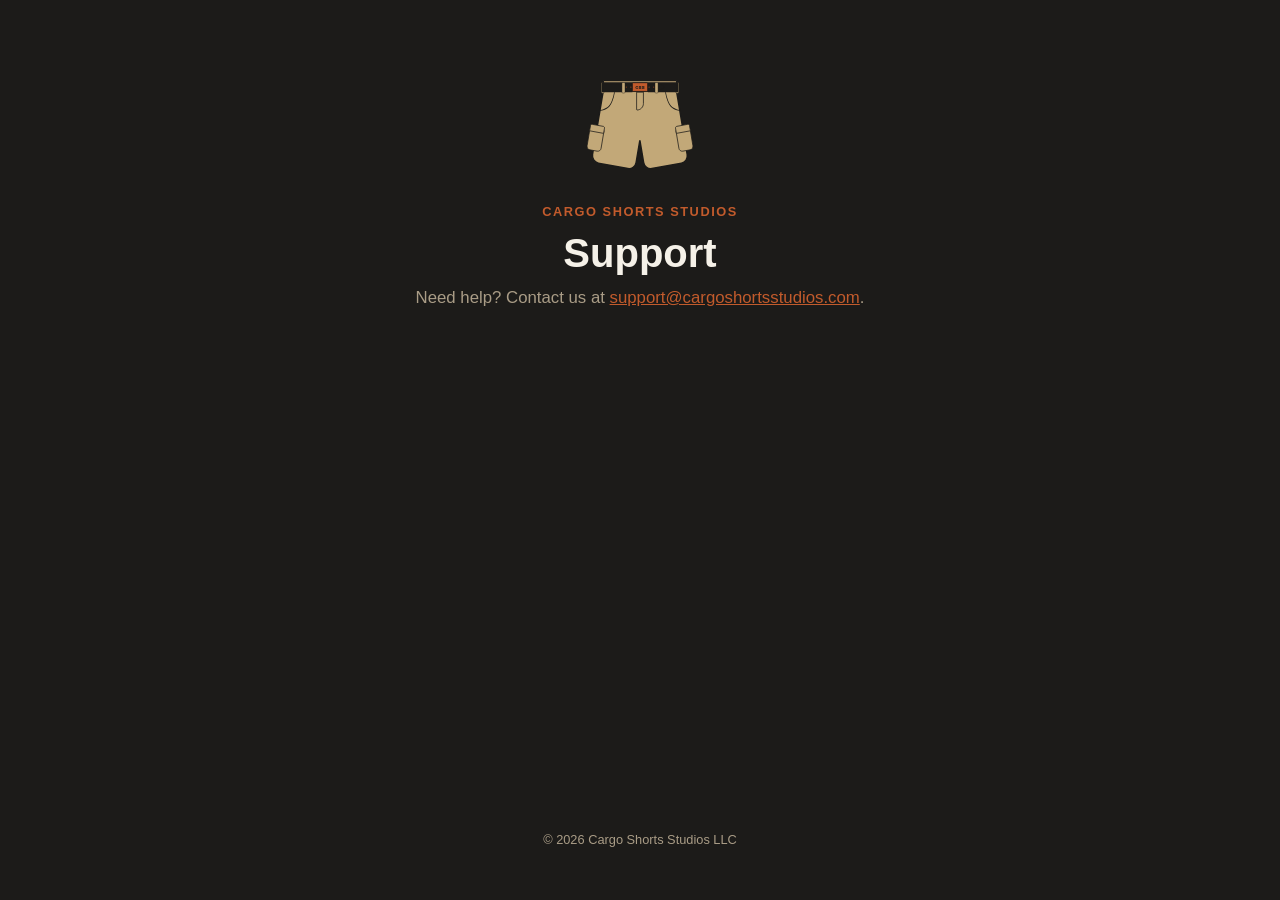
==== support/index.html @ 5e61dc68 "Add support page Co-Authored-By: Claude Sonnet 5 <noreply@anthropic.com>" ====
<!DOCTYPE html>
<html lang="en">
<head>
  <meta charset="UTF-8" />
  <meta name="viewport" content="width=device-width, initial-scale=1.0" />
  <title>Support — Cargo Shorts Studios</title>
  <meta name="description" content="Get support for Cargo Shorts Studios apps." />
  <link rel="icon" href="/assets/icon.svg" type="image/svg+xml" />
  <link rel="stylesheet" href="/style.css" />
</head>
<body>
  <main class="wrap">
    <a href="/"><img class="logo" src="/assets/logo.svg" alt="Cargo Shorts Studios" width="120" height="120" /></a>
    <p class="eyebrow">Cargo Shorts Studios</p>
    <h1>Support</h1>
    <p class="sub">Need help? Contact us at <a href="mailto:support@cargoshortsstudios.com">support@cargoshortsstudios.com</a>.</p>
  </main>
  <footer>
    <p>&copy; <span id="year"></span> Cargo Shorts Studios LLC</p>
  </footer>
  <script>
    document.getElementById('year').textContent = new Date().getFullYear();
  </script>
</body>
</html>
---- style.css ----
:root {
  color-scheme: light dark;
  --bg: #1c1b19;
  --fg: #f5f1e8;
  --muted: #a99c86;
  --accent: #c25b2c;
  --khaki: #c2a878;
}

* {
  box-sizing: border-box;
}

img {
  display: block;
  max-width: 100%;
}

html, body {
  min-height: 100%;
  margin: 0;
}

body {
  background: var(--bg);
  color: var(--fg);
  font-family: -apple-system, BlinkMacSystemFont, "Segoe UI", Roboto, Helvetica, Arial, sans-serif;
  min-height: 100vh;
  display: flex;
  flex-direction: column;
  align-items: center;
  text-align: center;
  padding: 64px 24px 24px;
}

.wrap {
  max-width: 560px;
}

.back-link {
  display: block;
  color: var(--muted);
  text-decoration: none;
  font-size: 0.85rem;
  margin-bottom: 24px;
}

.back-link:hover {
  color: var(--accent);
}

.logo {
  width: 120px;
  height: 120px;
  margin: 0 auto 20px;
}

.logo--rounded {
  border-radius: 26px;
}

.eyebrow {
  letter-spacing: 0.12em;
  text-transform: uppercase;
  font-size: 0.8rem;
  color: var(--accent);
  margin: 0 0 12px;
  font-weight: 600;
}

h1 {
  font-size: clamp(1.75rem, 4vw, 2.5rem);
  margin: 0 0 12px;
}

.sub {
  color: var(--muted);
  margin: 0 0 32px;
  font-size: 1.05rem;
}

.apps {
  margin-top: 8px;
}

.apps-heading {
  font-size: 0.95rem;
  text-transform: uppercase;
  letter-spacing: 0.08em;
  color: var(--muted);
  margin: 0 0 16px;
  font-weight: 600;
}

.apps-grid {
  display: flex;
  flex-wrap: wrap;
  justify-content: center;
  gap: 16px;
}

.app-card {
  position: relative;
  display: flex;
  align-items: center;
  gap: 12px;
  min-width: 220px;
  padding: 16px 18px;
  border: 1px solid rgba(255, 255, 255, 0.12);
  border-radius: 12px;
  background: rgba(255, 255, 255, 0.04);
  text-decoration: none;
  color: var(--fg);
  text-align: left;
  transition: border-color 0.15s ease, background 0.15s ease;
}

.app-card:hover,
.app-card:focus-visible {
  border-color: var(--accent);
  background: rgba(255, 255, 255, 0.07);
  outline: none;
}

.app-card__icon {
  width: 48px;
  height: 48px;
  border-radius: 12px;
  flex-shrink: 0;
}

.app-card__body {
  display: flex;
  flex-direction: column;
  gap: 4px;
}

.app-card__name {
  font-weight: 600;
  font-size: 1.05rem;
}

.app-card__tag {
  color: var(--muted);
  font-size: 0.85rem;
}

.app-card__tooltip {
  position: absolute;
  left: 0;
  right: 0;
  bottom: calc(100% + 10px);
  background: var(--bg);
  border: 1px solid var(--accent);
  border-radius: 10px;
  padding: 12px 14px;
  font-size: 0.85rem;
  line-height: 1.4;
  color: var(--fg);
  text-align: left;
  opacity: 0;
  visibility: hidden;
  transform: translateY(4px);
  transition: opacity 0.15s ease, transform 0.15s ease;
  z-index: 1;
  pointer-events: none;
}

.app-card:hover .app-card__tooltip,
.app-card:focus-visible .app-card__tooltip {
  opacity: 1;
  visibility: visible;
  transform: translateY(0);
}

.store-badges {
  display: flex;
  flex-wrap: wrap;
  justify-content: center;
  gap: 14px;
  margin-top: 8px;
}

.badge {
  display: flex;
  flex-direction: column;
  align-items: flex-start;
  gap: 2px;
  min-width: 170px;
  padding: 10px 16px;
  border: 1px solid rgba(255, 255, 255, 0.15);
  border-radius: 10px;
  color: var(--muted);
}

.badge--disabled {
  opacity: 0.55;
  cursor: not-allowed;
}

.badge__eyebrow {
  font-size: 0.7rem;
  text-transform: uppercase;
  letter-spacing: 0.06em;
}

.badge__name {
  font-size: 1rem;
  font-weight: 600;
  color: var(--fg);
}

.bar {
  width: 100%;
  height: 6px;
  background: rgba(255, 255, 255, 0.1);
  border-radius: 999px;
  overflow: hidden;
}

.bar span {
  display: block;
  width: 40%;
  height: 100%;
  background: var(--accent);
  border-radius: 999px;
  animation: slide 1.6s ease-in-out infinite;
}

@keyframes slide {
  0% { transform: translateX(-100%); }
  100% { transform: translateX(350%); }
}

footer {
  margin-top: auto;
  padding-top: 40px;
  padding-bottom: 16px;
  color: var(--muted);
  font-size: 0.8rem;
  display: flex;
  flex-direction: column;
  align-items: center;
  gap: 8px;
}

.footer-nav {
  display: flex;
  gap: 8px;
  align-items: center;
}

.footer-nav a {
  color: var(--muted);
  text-decoration: none;
}

.footer-nav a:hover {
  color: var(--accent);
}

a {
  color: var(--accent);
}

body.legal {
  align-items: center;
  padding-top: 48px;
}

body.legal .wrap {
  max-width: 720px;
  width: 100%;
}

body.legal .legal-header {
  text-align: center;
  margin-bottom: 40px;
}

.legal-meta {
  color: var(--muted);
  font-size: 0.9rem;
  margin: 0 0 32px;
}

.legal article {
  text-align: left;
  line-height: 1.6;
}

.legal article h2 {
  font-size: 1.35rem;
  margin: 40px 0 12px;
  border-top: 1px solid rgba(255, 255, 255, 0.12);
  padding-top: 32px;
}

.legal article h2:first-child {
  border-top: none;
  padding-top: 0;
  margin-top: 0;
}

.legal article h3 {
  font-size: 1.1rem;
  margin: 24px 0 10px;
  color: var(--khaki);
}

.legal article p {
  margin: 0 0 16px;
  color: var(--fg);
}

.legal article ul {
  margin: 0 0 16px;
  padding-left: 1.25em;
}

.legal article li {
  margin-bottom: 8px;
}

.legal article table {
  width: 100%;
  border-collapse: collapse;
  margin: 0 0 24px;
  font-size: 0.9rem;
}

.legal article th,
.legal article td {
  border: 1px solid rgba(255, 255, 255, 0.15);
  padding: 8px 10px;
  text-align: left;
  vertical-align: top;
}

.legal article th {
  background: rgba(255, 255, 255, 0.05);
}
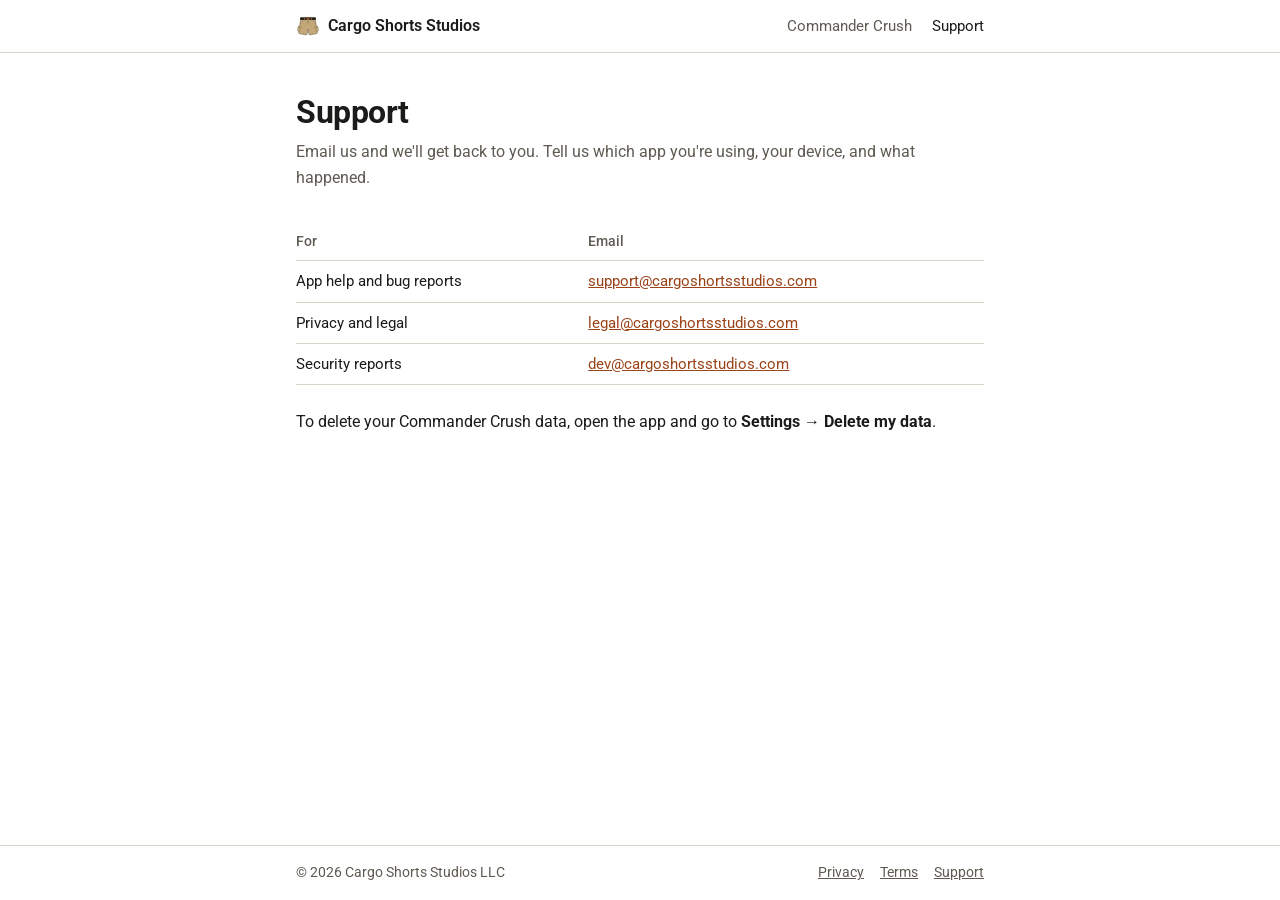
==== commit 9dfec935: "Redesign site as a plain, utilitarian layout Replace the centered hero/card look with a left-aligned" ====
--- a/support/index.html
+++ b/support/index.html
@@ -4,19 +4,51 @@
   <meta charset="UTF-8" />
   <meta name="viewport" content="width=device-width, initial-scale=1.0" />
   <title>Support — Cargo Shorts Studios</title>
-  <meta name="description" content="Get support for Cargo Shorts Studios apps." />
+  <meta name="description" content="Contact Cargo Shorts Studios for app support, legal questions, or security reports." />
   <link rel="icon" href="/assets/icon.svg" type="image/svg+xml" />
+  <link rel="preconnect" href="https://fonts.googleapis.com" />
+  <link rel="preconnect" href="https://fonts.gstatic.com" crossorigin />
+  <link rel="stylesheet" href="https://fonts.googleapis.com/css2?family=Roboto:ital,wght@0,400;0,500;0,700;1,400&display=swap" />
   <link rel="stylesheet" href="/style.css" />
 </head>
 <body>
-  <main class="wrap">
-    <a href="/"><img class="logo" src="/assets/logo.svg" alt="Cargo Shorts Studios" width="120" height="120" /></a>
-    <p class="eyebrow">Cargo Shorts Studios</p>
-    <h1>Support</h1>
-    <p class="sub">Need help? Contact us at <a href="mailto:support@cargoshortsstudios.com">support@cargoshortsstudios.com</a>.</p>
+  <header class="site-header">
+    <div class="wrap">
+      <a class="site-name" href="/"><img src="/assets/logo.svg" alt="" width="24" height="24" />Cargo Shorts Studios</a>
+      <nav class="site-nav" aria-label="Primary">
+        <a href="/commandercrush.html">Commander Crush</a>
+        <a href="/support/" aria-current="page">Support</a>
+      </nav>
+    </div>
+  </header>
+  <main>
+    <div class="wrap">
+      <h1>Support</h1>
+      <p class="lede">Email us and we'll get back to you. Tell us which app you're using, your device, and what happened.</p>
+
+      <table>
+        <thead>
+          <tr><th scope="col">For</th><th scope="col">Email</th></tr>
+        </thead>
+        <tbody>
+          <tr><td>App help and bug reports</td><td><a href="mailto:support@cargoshortsstudios.com">support@cargoshortsstudios.com</a></td></tr>
+          <tr><td>Privacy and legal</td><td><a href="mailto:legal@cargoshortsstudios.com">legal@cargoshortsstudios.com</a></td></tr>
+          <tr><td>Security reports</td><td><a href="mailto:dev@cargoshortsstudios.com">dev@cargoshortsstudios.com</a></td></tr>
+        </tbody>
+      </table>
+
+      <p>To delete your Commander Crush data, open the app and go to <strong>Settings &rarr; Delete my data</strong>.</p>
+    </div>
   </main>
   <footer>
-    <p>&copy; <span id="year"></span> Cargo Shorts Studios LLC</p>
+    <div class="wrap">
+      <p>&copy; <span id="year"></span> Cargo Shorts Studios LLC</p>
+      <nav aria-label="Footer">
+        <a href="/commandercrush/privacypolicy/">Privacy</a>
+        <a href="/commandercrush/tos/">Terms</a>
+        <a href="/support/">Support</a>
+      </nav>
+    </div>
   </footer>
   <script>
     document.getElementById('year').textContent = new Date().getFullYear();
--- a/style.css
+++ b/style.css
@@ -1,14 +1,43 @@
 :root {
   color-scheme: light dark;
-  --bg: #1c1b19;
-  --fg: #f5f1e8;
-  --muted: #a99c86;
-  --accent: #c25b2c;
-  --khaki: #c2a878;
+  --bg: #ffffff;
+  --fg: #1c1b19;
+  --muted: #5f5a52;
+  --rule: #d9d4ca;
+  --link: #9a4318;
+  --code-bg: #f3f1ec;
+}
+
+@media (prefers-color-scheme: dark) {
+  :root {
+    --bg: #1c1b19;
+    --fg: #ece8df;
+    --muted: #a39b8c;
+    --rule: #3a3833;
+    --link: #e08a5c;
+    --code-bg: #262521;
+  }
 }
 
 * {
   box-sizing: border-box;
+}
+
+html, body {
+  margin: 0;
+}
+
+body {
+  background: var(--bg);
+  color: var(--fg);
+  font: 16px/1.6 "Roboto", -apple-system, BlinkMacSystemFont, "Segoe UI", sans-serif;
+  min-height: 100vh;
+  display: flex;
+  flex-direction: column;
+}
+
+a {
+  color: var(--link);
 }
 
 img {
@@ -16,301 +45,271 @@
   max-width: 100%;
 }
 
-html, body {
-  min-height: 100%;
-  margin: 0;
-}
-
-body {
-  background: var(--bg);
-  color: var(--fg);
-  font-family: -apple-system, BlinkMacSystemFont, "Segoe UI", Roboto, Helvetica, Arial, sans-serif;
-  min-height: 100vh;
-  display: flex;
-  flex-direction: column;
+.wrap {
+  width: 100%;
+  max-width: 720px;
+  margin: 0 auto;
+  padding: 0 16px;
+}
+
+/* Site header */
+
+.site-header {
+  border-bottom: 1px solid var(--rule);
+}
+
+.site-header .wrap {
+  display: flex;
   align-items: center;
-  text-align: center;
-  padding: 64px 24px 24px;
-}
-
-.wrap {
-  max-width: 560px;
-}
-
-.back-link {
-  display: block;
-  color: var(--muted);
-  text-decoration: none;
-  font-size: 0.85rem;
-  margin-bottom: 24px;
-}
-
-.back-link:hover {
-  color: var(--accent);
-}
-
-.logo {
-  width: 120px;
-  height: 120px;
-  margin: 0 auto 20px;
-}
-
-.logo--rounded {
-  border-radius: 26px;
-}
-
-.eyebrow {
-  letter-spacing: 0.12em;
-  text-transform: uppercase;
-  font-size: 0.8rem;
-  color: var(--accent);
-  margin: 0 0 12px;
-  font-weight: 600;
-}
-
-h1 {
-  font-size: clamp(1.75rem, 4vw, 2.5rem);
-  margin: 0 0 12px;
-}
-
-.sub {
-  color: var(--muted);
-  margin: 0 0 32px;
-  font-size: 1.05rem;
-}
-
-.apps {
-  margin-top: 8px;
-}
-
-.apps-heading {
-  font-size: 0.95rem;
-  text-transform: uppercase;
-  letter-spacing: 0.08em;
-  color: var(--muted);
-  margin: 0 0 16px;
-  font-weight: 600;
-}
-
-.apps-grid {
-  display: flex;
+  justify-content: space-between;
   flex-wrap: wrap;
-  justify-content: center;
-  gap: 16px;
-}
-
-.app-card {
-  position: relative;
-  display: flex;
-  align-items: center;
-  gap: 12px;
-  min-width: 220px;
-  padding: 16px 18px;
-  border: 1px solid rgba(255, 255, 255, 0.12);
-  border-radius: 12px;
-  background: rgba(255, 255, 255, 0.04);
-  text-decoration: none;
-  color: var(--fg);
-  text-align: left;
-  transition: border-color 0.15s ease, background 0.15s ease;
-}
-
-.app-card:hover,
-.app-card:focus-visible {
-  border-color: var(--accent);
-  background: rgba(255, 255, 255, 0.07);
-  outline: none;
-}
-
-.app-card__icon {
-  width: 48px;
-  height: 48px;
-  border-radius: 12px;
-  flex-shrink: 0;
-}
-
-.app-card__body {
-  display: flex;
-  flex-direction: column;
-  gap: 4px;
-}
-
-.app-card__name {
-  font-weight: 600;
-  font-size: 1.05rem;
-}
-
-.app-card__tag {
-  color: var(--muted);
-  font-size: 0.85rem;
-}
-
-.app-card__tooltip {
-  position: absolute;
-  left: 0;
-  right: 0;
-  bottom: calc(100% + 10px);
-  background: var(--bg);
-  border: 1px solid var(--accent);
-  border-radius: 10px;
-  padding: 12px 14px;
-  font-size: 0.85rem;
-  line-height: 1.4;
-  color: var(--fg);
-  text-align: left;
-  opacity: 0;
-  visibility: hidden;
-  transform: translateY(4px);
-  transition: opacity 0.15s ease, transform 0.15s ease;
-  z-index: 1;
-  pointer-events: none;
-}
-
-.app-card:hover .app-card__tooltip,
-.app-card:focus-visible .app-card__tooltip {
-  opacity: 1;
-  visibility: visible;
-  transform: translateY(0);
-}
-
-.store-badges {
-  display: flex;
-  flex-wrap: wrap;
-  justify-content: center;
-  gap: 14px;
-  margin-top: 8px;
-}
-
-.badge {
-  display: flex;
-  flex-direction: column;
-  align-items: flex-start;
-  gap: 2px;
-  min-width: 170px;
-  padding: 10px 16px;
-  border: 1px solid rgba(255, 255, 255, 0.15);
-  border-radius: 10px;
-  color: var(--muted);
-}
-
-.badge--disabled {
-  opacity: 0.55;
-  cursor: not-allowed;
-}
-
-.badge__eyebrow {
-  font-size: 0.7rem;
-  text-transform: uppercase;
-  letter-spacing: 0.06em;
-}
-
-.badge__name {
-  font-size: 1rem;
-  font-weight: 600;
-  color: var(--fg);
-}
-
-.bar {
-  width: 100%;
-  height: 6px;
-  background: rgba(255, 255, 255, 0.1);
-  border-radius: 999px;
-  overflow: hidden;
-}
-
-.bar span {
-  display: block;
-  width: 40%;
-  height: 100%;
-  background: var(--accent);
-  border-radius: 999px;
-  animation: slide 1.6s ease-in-out infinite;
-}
-
-@keyframes slide {
-  0% { transform: translateX(-100%); }
-  100% { transform: translateX(350%); }
-}
-
-footer {
-  margin-top: auto;
-  padding-top: 40px;
-  padding-bottom: 16px;
-  color: var(--muted);
-  font-size: 0.8rem;
-  display: flex;
-  flex-direction: column;
+  gap: 6px 16px;
+  min-height: 52px;
+  padding-top: 10px;
+  padding-bottom: 10px;
+}
+
+.site-name {
+  display: flex;
   align-items: center;
   gap: 8px;
-}
-
-.footer-nav {
-  display: flex;
-  gap: 8px;
-  align-items: center;
-}
-
-.footer-nav a {
-  color: var(--muted);
+  color: var(--fg);
+  font-weight: 600;
   text-decoration: none;
-}
-
-.footer-nav a:hover {
-  color: var(--accent);
-}
-
-a {
-  color: var(--accent);
-}
-
-body.legal {
-  align-items: center;
-  padding-top: 48px;
-}
-
-body.legal .wrap {
-  max-width: 720px;
-  width: 100%;
-}
-
-body.legal .legal-header {
-  text-align: center;
-  margin-bottom: 40px;
-}
-
-.legal-meta {
+  white-space: nowrap;
+}
+
+.site-name img {
+  width: 24px;
+  height: 24px;
+}
+
+.site-nav {
+  display: flex;
+  gap: 20px;
+  font-size: 0.95rem;
+}
+
+.site-nav a {
+  white-space: nowrap;
+  color: var(--muted);
+  text-decoration: none;
+}
+
+.site-nav a:hover,
+.site-nav a[aria-current="page"] {
+  color: var(--fg);
+}
+
+/* Content */
+
+main {
+  flex: 1;
+  padding: 40px 0 56px;
+}
+
+h1 {
+  font-size: 2rem;
+  font-weight: 700;
+  letter-spacing: -0.015em;
+  line-height: 1.2;
+  margin: 0 0 8px;
+}
+
+h2 {
+  font-size: 1.15rem;
+  margin: 40px 0 12px;
+}
+
+p {
+  margin: 0 0 16px;
+}
+
+.lede {
+  color: var(--muted);
+  margin-bottom: 32px;
+}
+
+.meta {
   color: var(--muted);
   font-size: 0.9rem;
   margin: 0 0 32px;
 }
 
+.fine-print {
+  color: var(--muted);
+  font-size: 0.85rem;
+  margin-top: 12px;
+}
+
+.breadcrumb {
+  font-size: 0.9rem;
+  color: var(--muted);
+  margin: 0 0 16px;
+}
+
+.title-row {
+  display: flex;
+  align-items: center;
+  gap: 14px;
+  margin-bottom: 8px;
+}
+
+.title-row img {
+  width: 56px;
+  height: 56px;
+  border-radius: 12px;
+}
+
+.title-row h1 {
+  margin: 0;
+}
+
+/* Sheet: narrow label column beside wide content */
+
+.sheet {
+  display: grid;
+  grid-template-columns: 172px 1fr;
+  border-top: 1px solid var(--rule);
+}
+
+.sheet > h2 {
+  font-size: 0.95rem;
+  font-weight: 500;
+  color: var(--muted);
+  margin: 0;
+  padding: 18px 32px 18px 0;
+}
+
+.sheet > div {
+  padding: 18px 0;
+  min-width: 0;
+}
+
+.sheet > h2,
+.sheet > div {
+  border-bottom: 1px solid var(--rule);
+}
+
+.sheet > div > :last-child {
+  margin-bottom: 0;
+}
+
+.app-row {
+  display: flex;
+  gap: 16px;
+  align-items: flex-start;
+}
+
+.app-row img {
+  width: 64px;
+  height: 64px;
+  border-radius: 14px;
+  flex-shrink: 0;
+}
+
+.app-row h3 {
+  font-size: 1.15rem;
+  font-weight: 500;
+  margin: 0 0 4px;
+}
+
+.app-row p {
+  margin: 0 0 8px;
+}
+
+.links {
+  display: flex;
+  flex-wrap: wrap;
+  gap: 4px 16px;
+  font-size: 0.95rem;
+}
+
+/* Tables and definition lists */
+
+table {
+  width: 100%;
+  border-collapse: collapse;
+  font-size: 0.95rem;
+  margin: 0 0 24px;
+}
+
+th,
+td {
+  text-align: left;
+  vertical-align: top;
+  padding: 8px 12px 8px 0;
+  border-bottom: 1px solid var(--rule);
+}
+
+th {
+  color: var(--muted);
+  font-weight: 500;
+  font-size: 0.85rem;
+}
+
+.facts {
+  display: grid;
+  grid-template-columns: max-content 1fr;
+  gap: 6px 24px;
+  margin: 0;
+}
+
+.facts dt {
+  color: var(--muted);
+}
+
+.facts dd {
+  margin: 0;
+}
+
+/* Footer */
+
+footer {
+  border-top: 1px solid var(--rule);
+  color: var(--muted);
+  font-size: 0.85rem;
+}
+
+footer .wrap {
+  display: flex;
+  flex-wrap: wrap;
+  justify-content: space-between;
+  gap: 8px 24px;
+  padding-top: 16px;
+  padding-bottom: 16px;
+}
+
+footer p {
+  margin: 0;
+}
+
+footer nav {
+  display: flex;
+  flex-wrap: wrap;
+  gap: 16px;
+}
+
+footer a {
+  color: var(--muted);
+}
+
+/* Legal documents (body copied from commander_crush/docs) */
+
 .legal article {
-  text-align: left;
-  line-height: 1.6;
+  line-height: 1.65;
 }
 
 .legal article h2 {
-  font-size: 1.35rem;
-  margin: 40px 0 12px;
-  border-top: 1px solid rgba(255, 255, 255, 0.12);
-  padding-top: 32px;
-}
-
-.legal article h2:first-child {
-  border-top: none;
-  padding-top: 0;
-  margin-top: 0;
+  font-size: 1.2rem;
+  margin: 36px 0 12px;
+  padding-top: 24px;
+  border-top: 1px solid var(--rule);
 }
 
 .legal article h3 {
-  font-size: 1.1rem;
-  margin: 24px 0 10px;
-  color: var(--khaki);
-}
-
-.legal article p {
-  margin: 0 0 16px;
-  color: var(--fg);
+  font-size: 1.02rem;
+  margin: 24px 0 8px;
 }
 
 .legal article ul {
@@ -319,24 +318,38 @@
 }
 
 .legal article li {
-  margin-bottom: 8px;
-}
-
-.legal article table {
-  width: 100%;
-  border-collapse: collapse;
-  margin: 0 0 24px;
-  font-size: 0.9rem;
+  margin-bottom: 6px;
 }
 
 .legal article th,
 .legal article td {
-  border: 1px solid rgba(255, 255, 255, 0.15);
+  border: 1px solid var(--rule);
   padding: 8px 10px;
-  text-align: left;
-  vertical-align: top;
 }
 
 .legal article th {
-  background: rgba(255, 255, 255, 0.05);
-}
+  background: var(--code-bg);
+  color: var(--fg);
+}
+
+@media (max-width: 600px) {
+  .sheet {
+    grid-template-columns: 1fr;
+  }
+
+  .sheet > h2 {
+    border-bottom: none;
+    padding-bottom: 0;
+  }
+}
+
+@media (max-width: 480px) {
+  .site-nav {
+    gap: 14px;
+  }
+
+  .legal article table {
+    display: block;
+    overflow-x: auto;
+  }
+}
